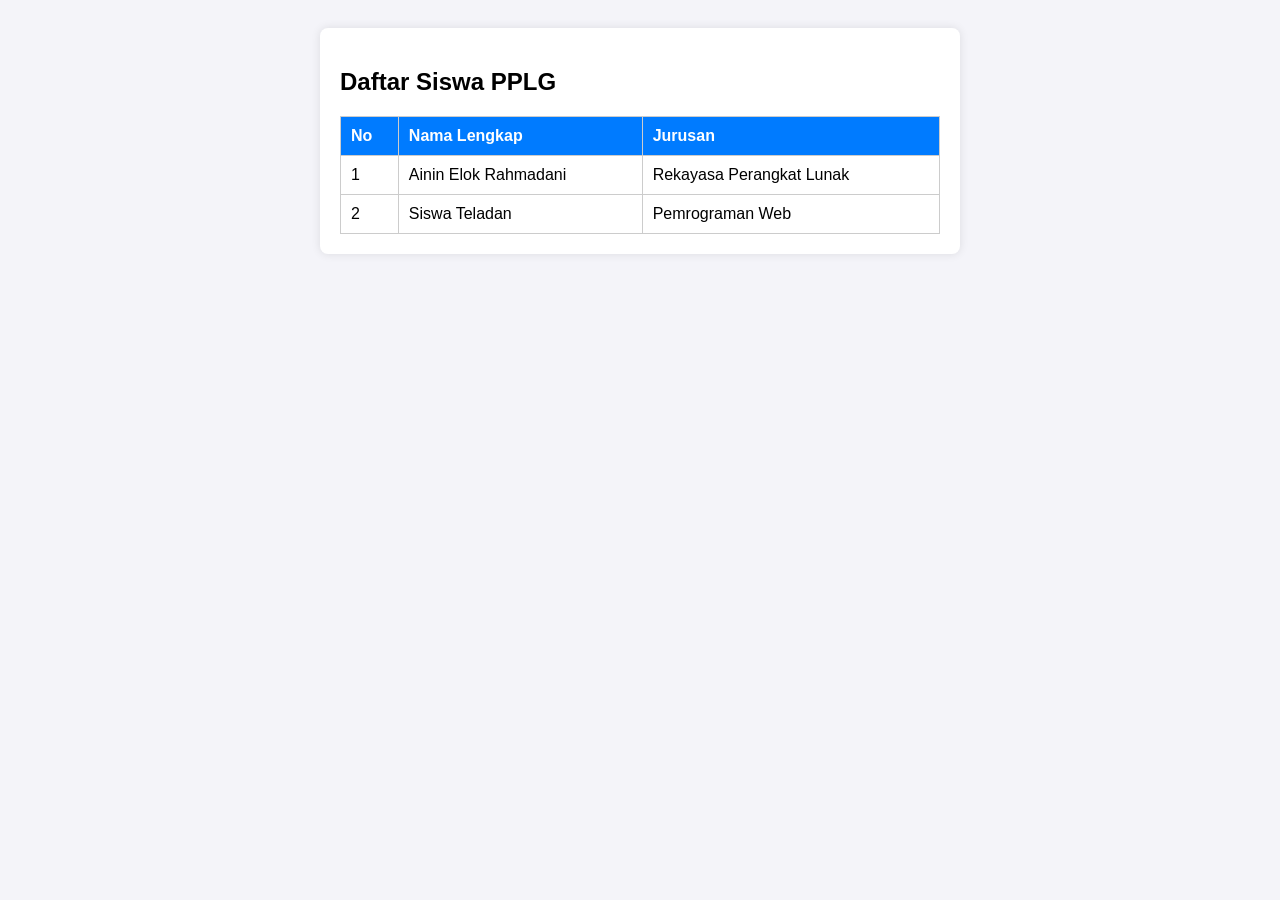
==== index.html @ 82ffda66 "Menambahkan halaman tabel data siswa" ====
<!DOCTYPE html>
<html lang="id">
<head>
    <meta charset="UTF-8">
    <meta name="viewport" content="width=device-width, initial-scale=1.0">
    <title>Tabel Siswa PPLG</title>
    <style>
        body { font-family: Arial, sans-serif; padding: 20px; background-color: #f4f4f9; }
        .kotak-tabel { background: white; padding: 20px; border-radius: 8px; box-shadow: 0 0 10px rgba(0,0,0,0.1); max-width: 600px; margin: auto; }
        table { width: 100%; border-collapse: collapse; margin-top: 15px; }
        th, td { border: 1px solid #ccc; padding: 10px; text-align: left; }
        th { background-color: #007BFF; color: white; }
    </style>
</head>
<body>
    <div class="kotak-tabel">
        <h2>Daftar Siswa PPLG</h2>
        <table>
            <thead>
                <tr>
                    <th>No</th>
                    <th>Nama Lengkap</th>
                    <th>Jurusan</th>
                </tr>
            </thead>
            <tbody>
                <tr>
                    <td>1</td>
                    <td>Ainin Elok Rahmadani</td>
                    <td>Rekayasa Perangkat Lunak</td>
                </tr>
                <tr>
                    <td>2</td>
                    <td>Siswa Teladan</td>
                    <td>Pemrograman Web</td>
                </tr>
            </tbody>
        </table>
    </div>
</body>
</html>
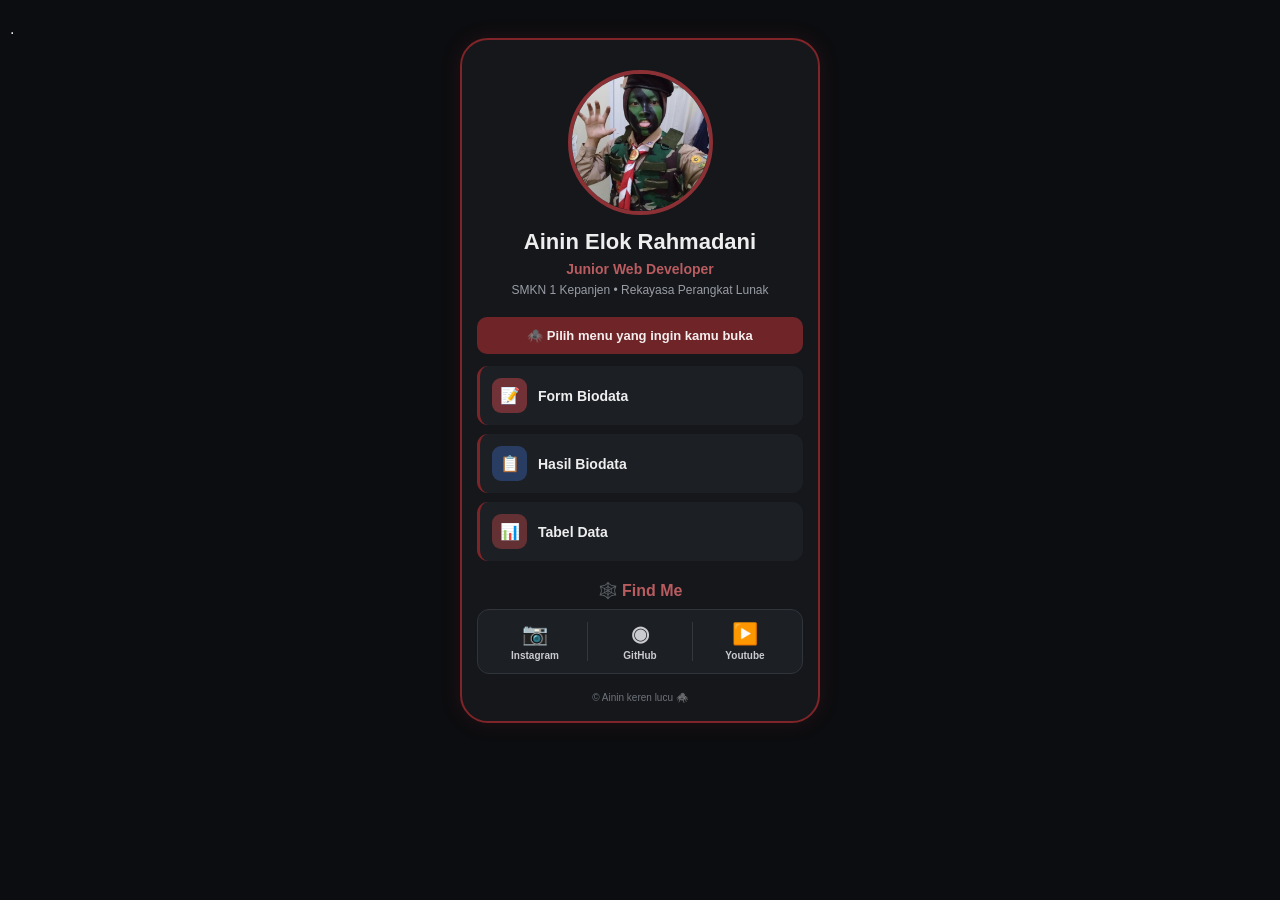
==== commit eedda98b: "menambahkan index fortofolio" ====
--- a/index.html
+++ b/index.html
@@ -1,42 +1,65 @@
-<!DOCTYPE html>
+.<!DOCTYPE html>
 <html lang="id">
 <head>
     <meta charset="UTF-8">
     <meta name="viewport" content="width=device-width, initial-scale=1.0">
-    <title>Tabel Siswa PPLG</title>
-    <style>
-        body { font-family: Arial, sans-serif; padding: 20px; background-color: #f4f4f9; }
-        .kotak-tabel { background: white; padding: 20px; border-radius: 8px; box-shadow: 0 0 10px rgba(0,0,0,0.1); max-width: 600px; margin: auto; }
-        table { width: 100%; border-collapse: collapse; margin-top: 15px; }
-        th, td { border: 1px solid #ccc; padding: 10px; text-align: left; }
-        th { background-color: #007BFF; color: white; }
-    </style>
+    <title>Portfolio Ainin</title>
+    <link rel="stylesheet" href="style.css">
+    
 </head>
+
 <body>
-    <div class="kotak-tabel">
-        <h2>Daftar Siswa PPLG</h2>
-        <table>
-            <thead>
-                <tr>
-                    <th>No</th>
-                    <th>Nama Lengkap</th>
-                    <th>Jurusan</th>
-                </tr>
-            </thead>
-            <tbody>
-                <tr>
-                    <td>1</td>
-                    <td>Ainin Elok Rahmadani</td>
-                    <td>Rekayasa Perangkat Lunak</td>
-                </tr>
-                <tr>
-                    <td>2</td>
-                    <td>Siswa Teladan</td>
-                    <td>Pemrograman Web</td>
-                </tr>
-            </tbody>
-        </table>
+
+<div class="container">
+    <div class="profile">
+        <img src="image.png" alt="Ainin Elok Rahmadani">
+        <h1>Ainin Elok Rahmadani</h1>
+        <p class="role">Junior Web Developer</p>
+        <p class="school">SMKN 1 Kepanjen • Rekayasa Perangkat Lunak</p>
     </div>
+
+    <div class="intro">🕷️ Pilih menu yang ingin kamu buka</div>
+
+    <div class="menu-list">
+
+        <a href="form_biodata.html" class="menu-item">
+            <span class="menu-icon one">📝</span>
+            Form Biodata</a>
+
+        <a href="hasil_biodata.html" class="menu-item">
+            <span class="menu-icon two">📋</span>
+            Hasil Biodata</a>
+
+        <a href="tabel.html" class="menu-item">
+            <span class="menu-icon three">📊</span>
+            Tabel Data</a>
+
+    </div>
+
+    <h2 class="contact-title">🕸️ Find Me</h2>
+    <div class="contact">
+
+        <a href="https://Instagram.com/er_ayz"
+        target="_blank">
+        <span class="icon">📷</span>Instagram</a>
+
+        <a href="https://github.com/aininkanesa-commits"
+        target="_blank">
+        <span class="icon">◉</span>GitHub</a>
+
+        <a href="https://youtube.com/@aininelok?si=JnV2utLI7SQTxObk" 
+        target="_blank">
+        <span class="icon">▶️</span>Youtube</a>
+
+    </div>
+
+    <div class="footer">
+    © Ainin keren lucu 🕷️
+    </div>
+
+    </div>
+
+<script src="script.js"></script>
+
 </body>
-</html>
-
+</html>
--- a/style.css
+++ b/style.css
@@ -0,0 +1,187 @@
+*{
+box-sizing: border-box;
+}
+
+body {
+margin: 0;
+padding: 20px 10px;
+font-family: Arial, sans-serif;
+background: #0c0d10;
+color: #eeeeee;
+}
+
+.container {
+width: 100%;
+max-width: 360px;
+min-height: 650px;
+margin: auto;
+background: #15171b;
+padding: 18px 15px;
+border-radius: 28px;
+border: 2px solid #7f2428;
+box-shadow: 0 0 20px rgba(127, 36, 40, 0.18);
+}
+
+.profile {
+text-align: center;
+padding: 12px 8px 20px;
+}
+
+.profile img {
+width: 145px;
+height: 145px;
+object-fit: cover;
+border-radius: 50%;
+border: 4px solid #8b3034;
+display: block;
+margin: 0 auto 14px;
+cursor: pointer;
+transition: 0.2s;
+}
+
+.profile img.putar {
+animation: putar360 1.2s ease-in-out;
+}
+
+@keyframes putar360 {
+
+0% {
+transform: rotate(0deg);
+box-shadow: 0 0 5px #7f2428;
+}
+
+50% {
+transform: rotate(180deg);
+box-shadow:
+    0 0 15px #b85c60,
+    0 0 30px #293d63;
+    }
+
+100% {
+transform: rotate(360deg);
+box-shadow: 0 0 5px #7f2428;
+}
+
+}
+
+.profile h1 {
+margin: 0;
+font-size: 22px;
+}
+
+.role {
+margin: 6px 0;
+color: #b85c60;
+font-size: 14px;
+font-weight: bold;
+}
+
+.school {
+margin: 0;
+color: #999da5;
+font-size: 12px;
+        }
+
+.intro {
+background: #6f2428;
+color: #f4eeee;
+padding: 11px;
+border-radius: 10px;
+text-align: center;
+font-size: 13px;
+font-weight: bold;
+margin-bottom: 12px;
+}
+
+.menu-list {
+display: flex;
+flex-direction: column;
+gap: 9px;
+}
+
+.menu-item {
+display: flex;
+align-items: center;
+text-decoration: none;
+color: #eeeeee;
+background: #1c1f24;
+padding: 12px;
+border-radius: 11px;
+border-left: 3px solid #7f2428;
+font-size: 14px;
+font-weight: bold;
+transition: 0.2s;
+}
+
+.menu-item:hover {
+background: #24272d;
+}
+
+.menu-icon {
+width: 35px;
+height: 35px;
+display: flex;
+align-items: center;
+justify-content: center;
+margin-right: 11px;
+border-radius: 9px;
+font-size: 16px;
+}
+
+.one {
+background: #713237;
+}
+
+.two {
+background: #293d63;
+}
+
+.three {
+background: #633034;
+}
+
+.contact-title {
+text-align: center;
+margin: 20px 0 9px;
+font-size: 16px;
+color: #b85c60;
+}
+
+.contact {
+display: flex;
+background: #1c1f24;
+border-radius: 12px;
+padding: 12px 5px;
+border: 1px solid #30343b;
+}
+
+.contact a {
+flex: 1;
+text-align: center;
+text-decoration: none;
+color: #c9cbd0;
+font-size: 10px;
+font-weight: bold;
+border-right: 1px solid #34373e;
+}
+
+.contact a:last-child {
+border-right: none;
+}
+
+.contact .icon {
+display: block;
+font-size: 21px;
+margin-bottom: 4px;
+}
+
+.contact a:hover {
+color: #c46b6f;
+}
+
+.footer {
+text-align: center;
+margin-top: 18px;
+color: #6f737b;
+font-size: 10px;
+}
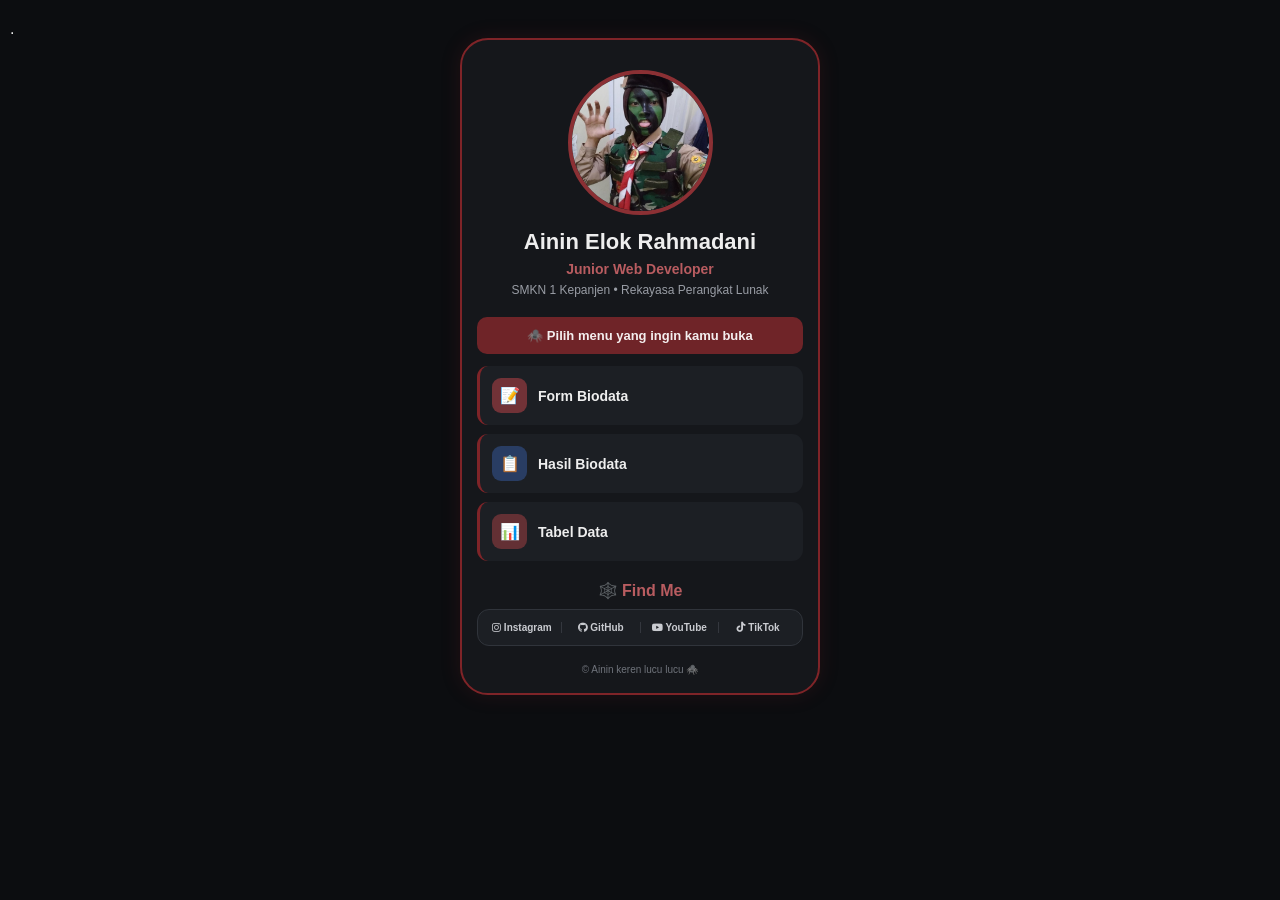
==== commit 8e932301: "menambahkan index" ====
--- a/index.html
+++ b/index.html
@@ -5,6 +5,7 @@
     <meta name="viewport" content="width=device-width, initial-scale=1.0">
     <title>Portfolio Ainin</title>
     <link rel="stylesheet" href="style.css">
+    <link rel="stylesheet" href="https://cdnjs.cloudflare.com/ajax/libs/font-awesome/6.5.2/css/all.min.css">
     
 </head>
 
@@ -37,24 +38,32 @@
     </div>
 
     <h2 class="contact-title">🕸️ Find Me</h2>
-    <div class="contact">
 
-        <a href="https://Instagram.com/er_ayz"
-        target="_blank">
-        <span class="icon">📷</span>Instagram</a>
+<div class="contact">
 
-        <a href="https://github.com/aininkanesa-commits"
-        target="_blank">
-        <span class="icon">◉</span>GitHub</a>
+    <a href="https://instagram.com/er_ayz" target="_blank">
+        <i class="fa-brands fa-instagram"></i>
+        <span>Instagram</span>
+    </a>
 
-        <a href="https://youtube.com/@aininelok?si=JnV2utLI7SQTxObk" 
-        target="_blank">
-        <span class="icon">▶️</span>Youtube</a>
+    <a href="https://github.com/aininkanesa-commits" target="_blank">
+        <i class="fa-brands fa-github"></i>
+        <span>GitHub</span>
+    </a>
 
-    </div>
+    <a href="https://youtube.com/@aininelok" target="_blank">
+        <i class="fa-brands fa-youtube"></i>
+        <span>YouTube</span>
+    </a>
 
+    <a href="https://www.tiktok.com/@im_betters" target="_blank">
+        <i class="fa-brands fa-tiktok"></i>
+        <span>TikTok</span>
+    </a>
+
+</div>
     <div class="footer">
-    © Ainin keren lucu 🕷️
+    © Ainin keren lucu lucu 🕷️
     </div>
 
     </div>
--- a/style.css
+++ b/style.css
@@ -185,3 +185,16 @@
 color: #6f737b;
 font-size: 10px;
 }
+
+.vercel {
+    background: #171717 !important;
+    color: white !important;
+}
+
+.vercel-logo {
+    width: 5px;
+    text-align: center;
+    font-size: 10px;
+    line-height: 1;
+    color: white;
+}
